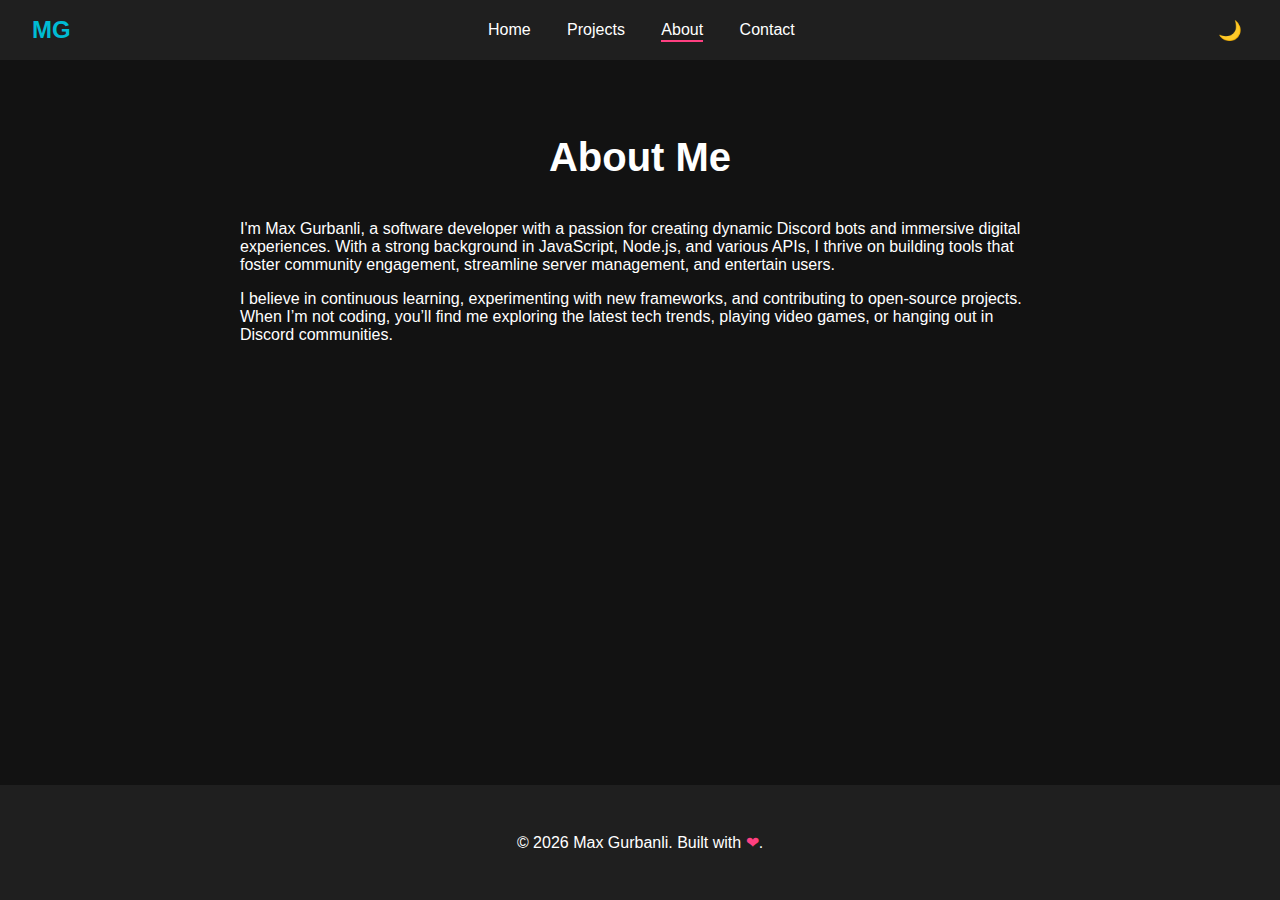
==== about.html @ 8f9e45fb "Big improvements" ====
<!DOCTYPE html>
<html lang="en">
<head>
  <meta charset="UTF-8" />
  <meta name="viewport" content="width=device-width, initial-scale=1.0"/>
  <title>About - Max Gurbanli</title>
  <link rel="stylesheet" href="css/style.css" />
</head>
<body>
  <header>
    <nav>
      <a href="index.html" class="logo">MG</a>
      <div class="nav-links">
        <a href="index.html">Home</a>
        <a href="projects.html">Projects</a>
        <a href="about.html" class="active">About</a>
        <a href="contact.html">Contact</a>
      </div>
      <button class="theme-toggle" aria-label="Toggle Dark Mode">
        <span class="toggle-icon">🌙</span>
      </button>
    </nav>
  </header>
  
  <main>
    <section class="page-section">
      <h1>About Me</h1>
      <p>
        I'm Max Gurbanli, a software developer with a passion for creating dynamic Discord bots and immersive digital experiences. With a strong background in JavaScript, Node.js, and various APIs, I thrive on building tools that foster community engagement, streamline server management, and entertain users.
      </p>
      <p>
        I believe in continuous learning, experimenting with new frameworks, and contributing to open-source projects. When I’m not coding, you’ll find me exploring the latest tech trends, playing video games, or hanging out in Discord communities.
      </p>
    </section>
  </main>

  <footer>
    <p>&copy; <span id="year-about"></span> Max Gurbanli. Built with <span class="heart">❤</span>.</p>
  </footer>
  
  <script src="js/main.js"></script>
</body>
</html>
---- css/style.css ----
:root {
  /* Dark Theme Variables */
  --bg-color: #121212;
  --text-color: #ffffff;
  --primary-accent: #00bcd4;
  --secondary-accent: #ff4081;
  --highlight-color: #00bcd4;
  --nav-bg: #1f1f1f;
  --card-bg: #1e1e1e;
  --transition-speed: 0.3s;
  font-size: 16px;
}

html, body {
  height: 100%;
  margin: 0;
}

body {
  font-family: "Inter", sans-serif;
  background: var(--bg-color);
  color: var(--text-color);
  display: flex;
  flex-direction: column;
}

main {
  flex: 1 0 auto;
}

footer {
  flex-shrink: 0;
}

header nav {
  display: flex;
  justify-content: space-between;
  align-items: center;
  background: var(--nav-bg);
  padding: 1em 2em;
}

header nav .logo {
  font-size: 1.5em;
  color: var(--primary-accent);
  text-decoration: none;
  font-weight: bold;
  transition: color var(--transition-speed);
}

header nav .nav-links a {
  margin: 0 1em;
  text-decoration: none;
  color: var(--text-color);
  position: relative;
  font-weight: 500;
}

header nav .nav-links a:hover::after, 
header nav .nav-links a.active::after {
  content: "";
  position: absolute;
  bottom: -4px;
  left: 0;
  width: 100%;
  height: 2px;
  background: var(--secondary-accent);
  transform: scaleX(1);
}

header nav .theme-toggle {
  background: none;
  border: none;
  cursor: pointer;
  color: var(--text-color);
  font-size: 1.2em;
}

/* Hero Section */
.hero {
  position: relative;
  min-height: 90vh;
  display: flex;
  align-items: center;
  justify-content: center;
  text-align: center;
  background: linear-gradient(135deg, #0f2027, #203a43, #2c5364);
  animation: gradientBackground 20s ease infinite alternate;
  overflow: hidden;
}

@keyframes gradientBackground {
  0% {
    background: linear-gradient(135deg, #0f2027, #203a43, #2c5364);
  }
  100% {
    background: linear-gradient(135deg, #240b36, #2c5364, #0f2027);
  }
}

.hero-content h1 {
  font-size: 3em;
  line-height: 1.2;
  margin-bottom: 0.5em;
}

.hero-content .highlight {
  color: var(--highlight-color);
  font-weight: bold;
}

.hero-content .sub-text {
  font-size: 1.2em;
  color: #ccc;
}

.mouse-scroll {
  position: absolute;
  bottom: 10%;
  /* Instead of 20px from the bottom, use a percentage so it's always above 
     the bottom edge a bit more visibly */
  text-align: center;
  font-size: 0.8em;
  color: #ccc;
  text-decoration: none;
  cursor: pointer;
}


.mouse-scroll .mouse {
  width: 24px;
  height: 44px;
  border: 2px solid #ccc;
  border-radius: 12px;
  margin: 0 auto 5px;
  position: relative;
  animation: scrollMouse 2s infinite;
}

@keyframes scrollMouse {
  0% { transform: translateY(0); }
  50% { transform: translateY(5px); }
  100% { transform: translateY(0); }
}

.featured-projects {
  padding: 3em 2em;
  text-align: center;
  max-width: 1200px;
  margin: 0 auto;
}

.featured-projects h2 {
  font-size: 2em;
  margin-bottom: 1em;
}

.project-list {
  display: flex;
  flex-wrap: wrap;
  justify-content: center;
  gap: 2em;
}

.project {
  background: var(--card-bg);
  padding: 2em;
  border-radius: 10px;
  transition: transform var(--transition-speed), box-shadow var(--transition-speed);
  max-width: 300px;
  text-align: left;
  position: relative;
  overflow: hidden;
}

.project:hover {
  transform: translateY(-5px);
  box-shadow: 0 10px 20px rgba(0,0,0,0.2);
}

.project h3 {
  margin-top: 0;
  color: var(--primary-accent);
}

.project a {
  text-decoration: none;
  color: var(--secondary-accent);
  font-weight: bold;
  margin-top: 1em;
  display: inline-block;
  transition: color var(--transition-speed);
}

.project a:hover {
  color: var(--highlight-color);
}

footer {
  text-align: center;
  padding: 2em 1em;
  background: var(--nav-bg);
}

footer .heart {
  color: var(--secondary-accent);
}

.page-section {
  padding: 3em 2em;
  max-width: 800px;
  margin: 0 auto;
}

.page-section h1 {
  font-size: 2.5em;
  margin-bottom: 1em;
  text-align: center;
}

.project-grid {
  display: grid;
  grid-template-columns: repeat(auto-fill,minmax(250px,1fr));
  gap: 2em;
  margin-top: 2em;
}

.project-card {
  background: var(--card-bg);
  padding: 2em;
  border-radius: 10px;
  transition: transform var(--transition-speed), box-shadow var(--transition-speed);
  position: relative;
}

.project-card:hover {
  transform: translateY(-5px);
  box-shadow: 0 10px 20px rgba(0,0,0,0.2);
}

.project-card h2 {
  margin: 0 0 0.5em;
  color: var(--primary-accent);
}

.project-card a {
  text-decoration: none;
  color: var(--secondary-accent);
  font-weight: bold;
  transition: color var(--transition-speed);
}

.project-card a:hover {
  color: var(--highlight-color);
}

/* Contact Form */
.contact-form {
  display: flex;
  flex-direction: column;
  gap: 1em;
  margin-top: 2em;
}

.contact-form input,
.contact-form textarea {
  background: #1b1b1b;
  border: 1px solid #333;
  color: #fff;
  padding: 0.8em;
  border-radius: 5px;
  font-size: 1em;
  transition: border-color var(--transition-speed);
}

.contact-form input:focus,
.contact-form textarea:focus {
  border-color: var(--primary-accent);
  outline: none;
}

.contact-form button {
  background: var(--secondary-accent);
  border: none;
  padding: 0.8em 1.2em;
  border-radius: 5px;
  font-weight: bold;
  color: #fff;
  cursor: pointer;
  transition: background var(--transition-speed);
}

.contact-form button:hover {
  background: var(--primary-accent);
}

/* Purple Theme */
body.purple-theme {
  --bg-color: #1e002a;           /* Deep purple background */
  --text-color: #e5e0f2;         /* Light lavender text */
  --nav-bg: #2a003e;             /* Slightly darker purple for nav */
  --card-bg: #32004b;            /* Even darker purple for cards */
  --primary-accent: #c084f5;     /* A lighter purple accent */
  --secondary-accent: #f54bff;   /* A vibrant pinkish-purple accent */
  --highlight-color: #c084f5;
  background: var(--bg-color);
}

body.purple-theme header nav .logo {
  color: var(--primary-accent);
}

body.purple-theme header nav .nav-links a {
  color: var(--text-color);
}

body.purple-theme footer {
  background: var(--nav-bg);
  color: var(--text-color);
}
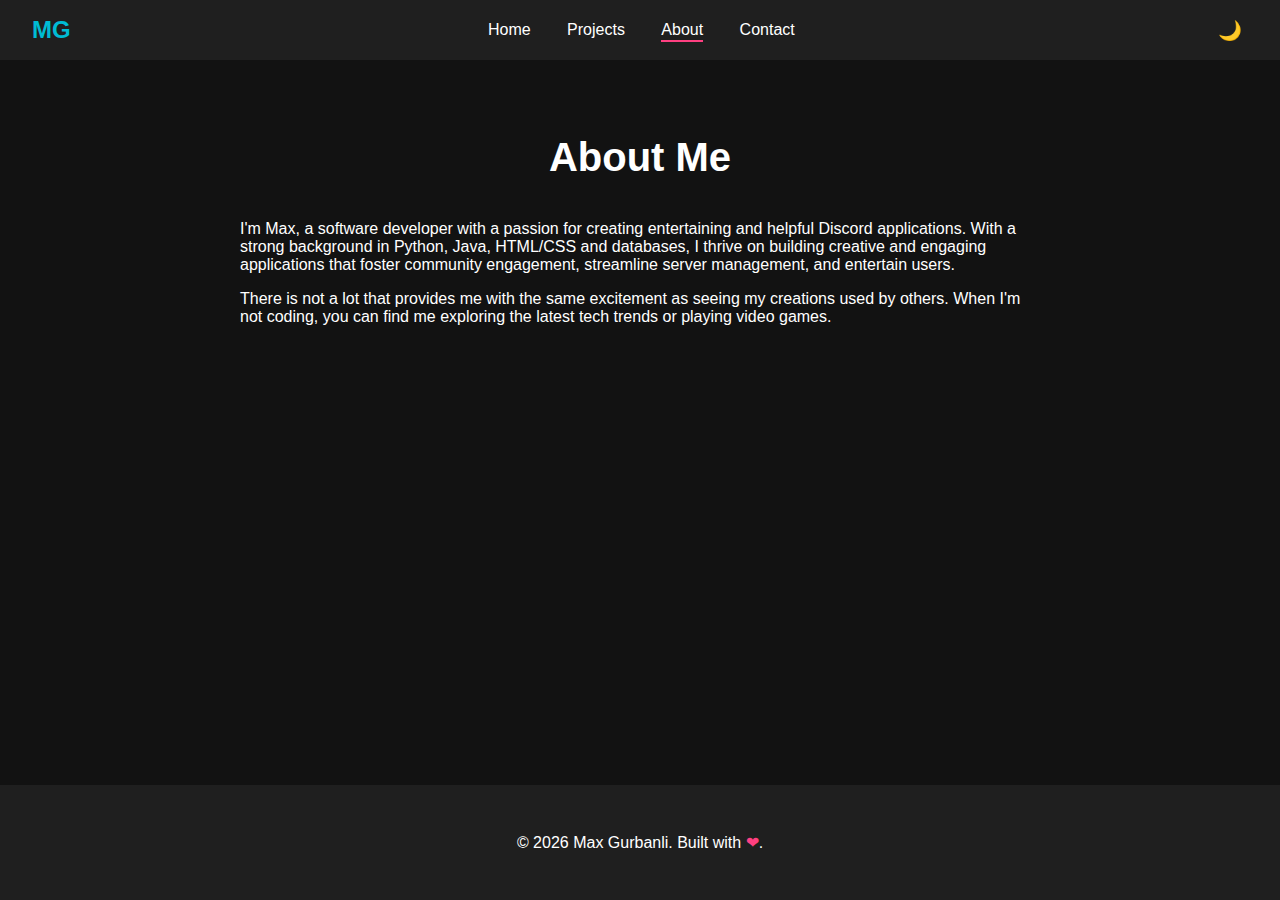
==== commit eae7068d: "Update about me and increase hero background change speed" ====
--- a/about.html
+++ b/about.html
@@ -26,10 +26,10 @@
     <section class="page-section">
       <h1>About Me</h1>
       <p>
-        I'm Max Gurbanli, a software developer with a passion for creating dynamic Discord bots and immersive digital experiences. With a strong background in JavaScript, Node.js, and various APIs, I thrive on building tools that foster community engagement, streamline server management, and entertain users.
+        I'm Max, a software developer with a passion for creating entertaining and helpful Discord applications. With a strong background in Python, Java, HTML/CSS and databases, I thrive on building creative and engaging applications that foster community engagement, streamline server management, and entertain users.
       </p>
       <p>
-        I believe in continuous learning, experimenting with new frameworks, and contributing to open-source projects. When I’m not coding, you’ll find me exploring the latest tech trends, playing video games, or hanging out in Discord communities.
+        There is not a lot that provides me with the same excitement as seeing my creations used by others. When I'm not coding, you can find me exploring the latest tech trends or playing video games.
       </p>
     </section>
   </main>
--- a/css/style.css
+++ b/css/style.css
@@ -85,7 +85,7 @@
   justify-content: center;
   text-align: center;
   background: linear-gradient(135deg, #0f2027, #203a43, #2c5364);
-  animation: gradientBackground 20s ease infinite alternate;
+  animation: gradientBackground 8s ease infinite alternate;
   overflow: hidden;
 }
 
